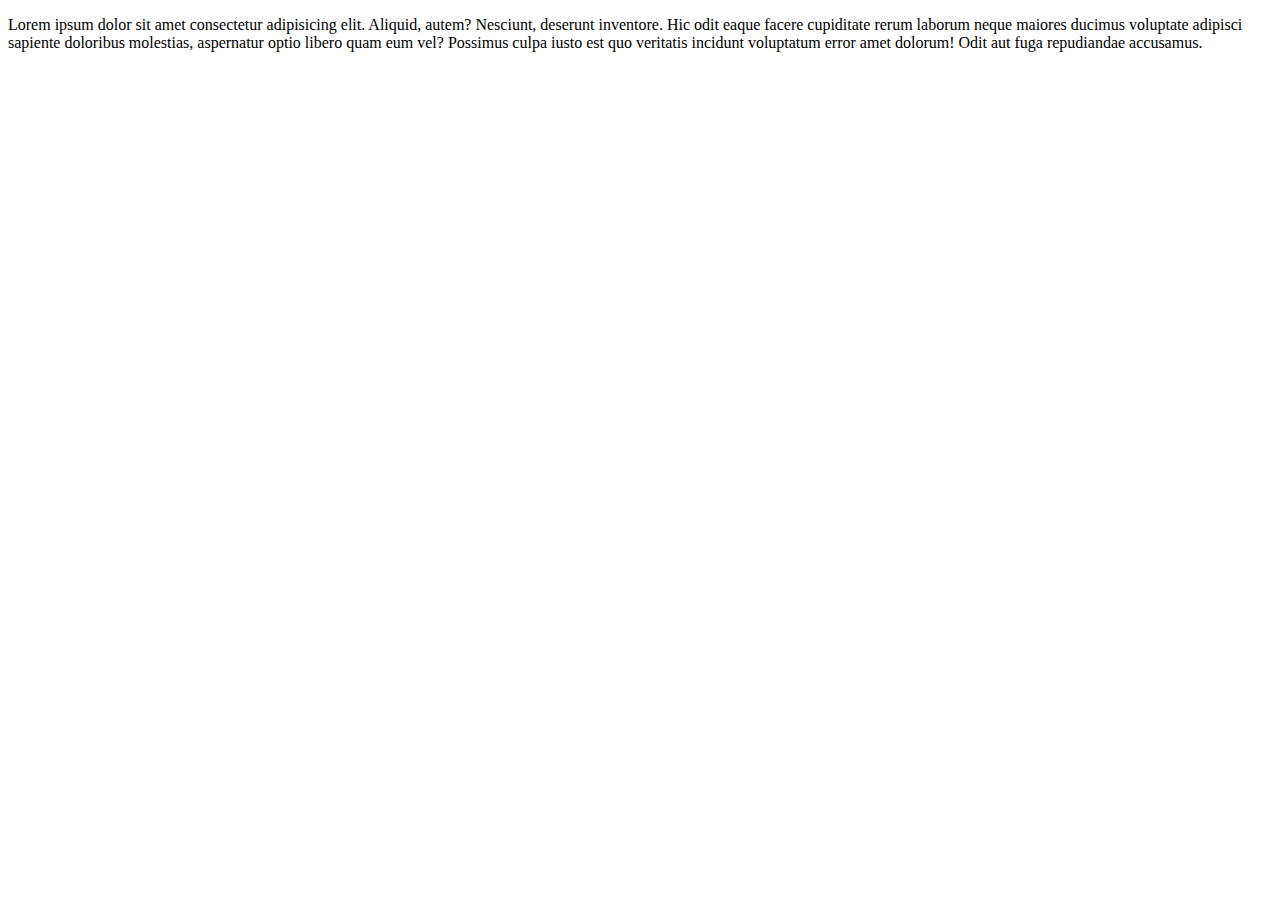
==== about.html @ a1c155e4 "finished the enter page for now'" ====
<!DOCTYPE html>
<html>
    <head>
        <meta charset="utf-8">
        <meta http-equiv="X-UA-Compatible" content="IE=edge">
        <title></title>
        <meta name="description" content="">
        <meta name="viewport" content="width=device-width, initial-scale=1">
        <link rel="stylesheet" href="">
    </head>
    <body>
        <div class="about-container">
            <p>Lorem ipsum dolor sit amet consectetur adipisicing elit. Aliquid, autem? Nesciunt, deserunt inventore. Hic odit eaque facere cupiditate rerum laborum neque maiores ducimus voluptate adipisci sapiente doloribus molestias, aspernatur optio libero quam eum vel? Possimus culpa iusto est quo veritatis incidunt voluptatum error amet dolorum! Odit aut fuga repudiandae accusamus.</p>
        </div>

        <script src="./scripts/script_about.js" async defer></script>
    </body>
</html>
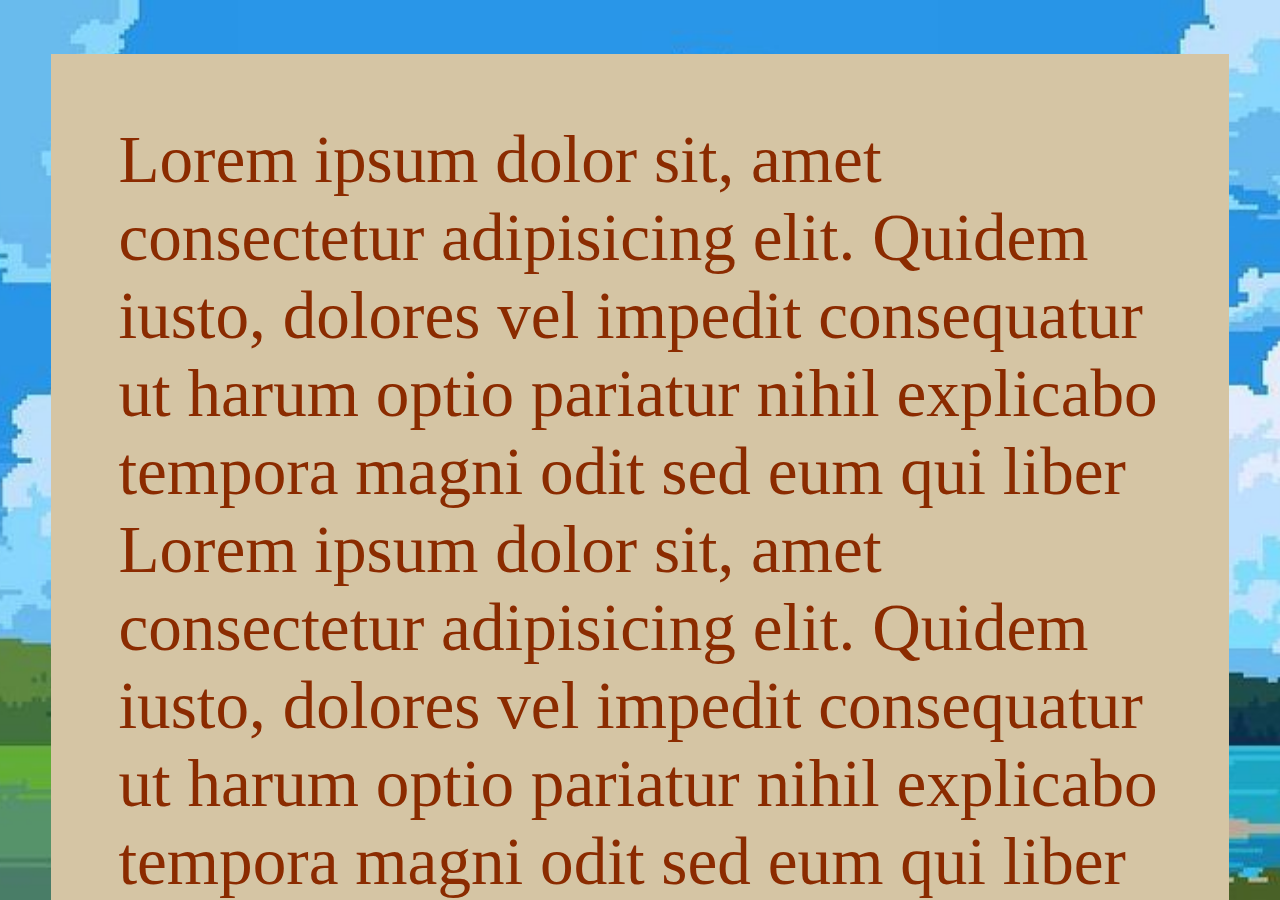
==== commit 81d8bbdd: "some progress on our about page" ====
--- a/about.html
+++ b/about.html
@@ -3,14 +3,23 @@
     <head>
         <meta charset="utf-8">
         <meta http-equiv="X-UA-Compatible" content="IE=edge">
-        <title></title>
+        <title>will's website</title>
         <meta name="description" content="">
         <meta name="viewport" content="width=device-width, initial-scale=1">
-        <link rel="stylesheet" href="">
+        <link rel="stylesheet" href="styles.css">
+        <link rel="icon" type="image/x-icon" href="./images/favicon.ico">
+
     </head>
     <body>
         <div class="about-container">
-            <p>Lorem ipsum dolor sit amet consectetur adipisicing elit. Aliquid, autem? Nesciunt, deserunt inventore. Hic odit eaque facere cupiditate rerum laborum neque maiores ducimus voluptate adipisci sapiente doloribus molestias, aspernatur optio libero quam eum vel? Possimus culpa iusto est quo veritatis incidunt voluptatum error amet dolorum! Odit aut fuga repudiandae accusamus.</p>
+            <div class="main-content">
+                <p>
+                    Lorem ipsum dolor sit, amet consectetur adipisicing elit. Quidem iusto, dolores vel impedit consequatur ut harum optio pariatur nihil explicabo tempora magni odit sed eum qui liber
+                </p>
+                <p>
+                    Lorem ipsum dolor sit, amet consectetur adipisicing elit. Quidem iusto, dolores vel impedit consequatur ut harum optio pariatur nihil explicabo tempora magni odit sed eum qui liber
+                </p>
+            </div>
         </div>
 
         <script src="./scripts/script_about.js" async defer></script>
--- a/styles.css
+++ b/styles.css
@@ -0,0 +1,163 @@
+/* ------ begin boilerplate ------ */
+
+* {
+    margin: 0;
+    padding: 0;
+    box-sizing: border-box;
+    border: none;
+  }
+  
+  html, body {
+    /* font-size: 62.5%; (62.5/100) * 16px = 10px */
+    font-size: clamp(1rem, 2vw + 1rem, 3rem);
+    -webkit-text-size-adjust: none; /* for iOS Safari */
+    text-size-adjust: none; /* for other mobile browsers */
+    margin: 0;
+    display: flex;
+    flex-direction: column;
+    min-height: 100vh;
+  }
+  body {
+    background-color: #D1D1D1;
+  }
+  
+  p {
+    font-family: 'Times New Roman', Times, serif, 'Times New Roman', Times, serif;
+  }
+  
+  @media (prefers-reduced-motion: no-preference) {
+    html {
+          scroll-behavior: smooth;
+    }
+  }
+  
+  img {
+    display: block;
+    width: 100%;
+  }
+  
+  a {
+    text-decoration: none;
+  }
+  
+  menu:not(article menu),
+  ol:not(article ol),
+  ul:not(article ul) {
+    list-style: none;
+  }
+  
+  menu,
+  ol,
+  ul {
+    padding-left: 0;
+  }
+  
+  article ol,
+  article ul {
+    list-style-position: inside;
+  }
+  
+  button,
+  select,
+  [type=radio],
+  [type=submit],
+  [type=checkbox] {
+    cursor: pointer;
+  }
+  
+  body {
+    overflow: scroll;
+  }
+  
+  /* ------ end boilerplate ------- */
+
+  /* ------ begin enter page ------ */
+
+  :root {
+    --wilpur-orange: #F17500;
+    --wilpur-brown: #8B2B00;
+    --wilpur-tan: #FFBC46;
+    --wilpur-tone: #E69868;
+    --wilpur-green: #618A49;
+    --scroll-dark: #AD9978;
+    --scroll-light: #D5C5A4;
+}
+  
+.main-intro {
+    background-image: url("./images/wilpur1_hs.png");
+    background-repeat: no-repeat;
+    background-attachment: fixed;
+    background-position: center;
+    background-size: cover;
+    height: 100vh;
+    display: flex;
+    flex-direction: column;
+}
+
+.enter-container {
+    display: flex;
+    justify-content: space-around;
+    margin-top: 20vh;
+}
+
+.icon-door {
+    opacity: 0;
+    transition: opacity 1s ease-in-out; 
+}
+
+.enter-container-block, .enter-container-block-door > p {
+    color: white;
+    text-shadow: 0px 4px 4px rgba(0, 0, 0, 0.25);
+    -webkit-text-stroke-width: .02em;
+    -webkit-text-stroke-color: var(--wilpur-orange);
+}
+
+.enter-container-block:hover p {
+    color: var(--wilpur-tan);
+    cursor: pointer;
+}
+
+.enter-container-block-door:hover p {
+    color: var(--wilpur-tan);
+    cursor: pointer;
+}
+
+.enter-container-block-door:hover .icon-door {
+    opacity: 1;
+}
+
+.icon-door {
+    width: 2em;
+    height: 2em;
+    background-image: url("./images/door.svg");
+    background-repeat: no-repeat;
+    background-size: 100%;
+    background-position: center;
+}
+
+/* ------ end enter page ------ */
+
+/* ------ begin about page ------ */
+
+.about-container {
+    background-image: url("./images/clouds_background.jpeg");
+    background-repeat: no-repeat;
+    background-position: center;
+    background-size: cover;
+    background-attachment: fixed;
+    height: 100vh;
+    display: flex;
+    flex-direction: column;
+    overflow: auto;
+}
+
+.main-content {
+    margin: 6vh 4vw 6vh 4vw;
+    padding: 1em;
+    background-color: var(--scroll-light);
+    color: var(--wilpur-brown);
+}
+
+
+
+/* ------ end about page ------ */
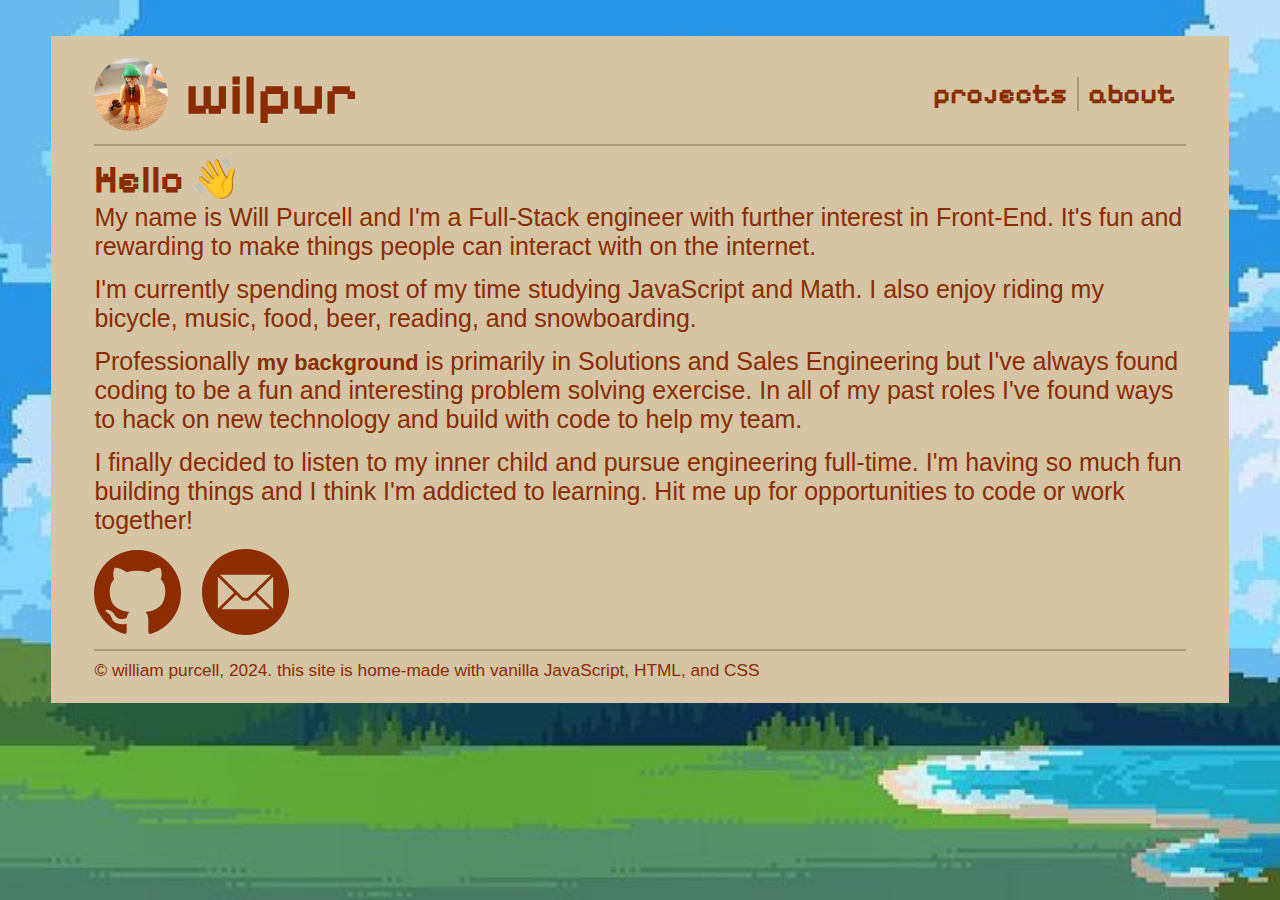
==== commit 0269f9d4: "got our about page going, still some work to do" ====
--- a/about.html
+++ b/about.html
@@ -8,17 +8,39 @@
         <meta name="viewport" content="width=device-width, initial-scale=1">
         <link rel="stylesheet" href="styles.css">
         <link rel="icon" type="image/x-icon" href="./images/favicon.ico">
-
     </head>
     <body>
-        <div class="about-container">
-            <div class="main-content">
-                <p>
-                    Lorem ipsum dolor sit, amet consectetur adipisicing elit. Quidem iusto, dolores vel impedit consequatur ut harum optio pariatur nihil explicabo tempora magni odit sed eum qui liber
-                </p>
-                <p>
-                    Lorem ipsum dolor sit, amet consectetur adipisicing elit. Quidem iusto, dolores vel impedit consequatur ut harum optio pariatur nihil explicabo tempora magni odit sed eum qui liber
-                </p>
+        <div class="main-container">
+            <div class="main-content-container">
+                <div class="main-header">
+                    <div class="header-left">
+                        <img src="images/wilpur.jpg">
+                        <h2>wilpur</h2>
+                    </div>
+                    <div class="header-right">
+                        <h3><a href="projects.html" class="nav-link">projects</a></h3>
+                        <h3><a href="about.html" class="nav-link">about</a></h3>
+                    </div>
+                </div>
+                <div class="main-main">
+                    <div class="about-topic">
+                        <h2>Hello 👋</h2>
+                        <p>My name is Will Purcell and I'm a Full-Stack engineer with further interest in Front-End.  It's fun and rewarding to make things people can interact with on the internet.</p>
+                        <p>I'm currently spending most of my time studying JavaScript and Math. I also enjoy riding my bicycle, music, food, beer, reading, and snowboarding.</p>
+                        <p>Professionally <a href="./hosted/william_purcell_resume.pdf">my background</a> is primarily in Solutions and Sales Engineering but I've always found coding to be a fun and interesting problem solving exercise.  In all of my past roles I've found ways to hack on new technology and build with code to help my team.</p>  
+                        <p>I finally decided to listen to my inner child and pursue engineering full-time. I'm having so much fun building things and I think I'm addicted to learning. Hit me up for opportunities to code or work together!</p>
+                        <div class="about-contact">
+                            <img src="./images/github-logo.svg" class="contact-link" id="github-link"/>
+                            <div>
+                                <img src="./images/email.svg" class="contact-link" id="email-link"/>
+                                <!-- <div class="email-popup"><p>email copied to clipboard!</p></div> -->
+                            </div>
+                        </div>
+                    </div>
+                </div>
+                <div class="main-footer">
+                    <p>&#169 william purcell, 2024. this site is home-made with vanilla JavaScript, HTML, and CSS</p>
+                </div>
             </div>
         </div>
 
--- a/styles.css
+++ b/styles.css
@@ -8,8 +8,7 @@
   }
   
   html, body {
-    /* font-size: 62.5%; (62.5/100) * 16px = 10px */
-    font-size: clamp(1rem, 2vw + 1rem, 3rem);
+    font-size: clamp(1rem, 2.2vw + 1rem, 2.7rem);
     -webkit-text-size-adjust: none; /* for iOS Safari */
     text-size-adjust: none; /* for other mobile browsers */
     margin: 0;
@@ -22,7 +21,10 @@
   }
   
   p {
-    font-family: 'Times New Roman', Times, serif, 'Times New Roman', Times, serif;
+    /* font-family: 'Times New Roman', Times, serif, 'Times New Roman', Times, serif; */
+    font-family: "Gill Sans", sans-serif;
+    font-size: 0.35em;
+    position: relative;
   }
   
   @media (prefers-reduced-motion: no-preference) {
@@ -38,18 +40,15 @@
   
   a {
     text-decoration: none;
-  }
-  
-  menu:not(article menu),
-  ol:not(article ol),
-  ul:not(article ul) {
-    list-style: none;
+    z-index: 1;
   }
   
   menu,
   ol,
   ul {
-    padding-left: 0;
+    list-style-type: none;
+    margin: 0;
+    padding: 0;
   }
   
   article ol,
@@ -71,9 +70,7 @@
   
   /* ------ end boilerplate ------- */
 
-  /* ------ begin enter page ------ */
-
-  :root {
+:root {
     --wilpur-orange: #F17500;
     --wilpur-brown: #8B2B00;
     --wilpur-tan: #FFBC46;
@@ -82,6 +79,69 @@
     --scroll-dark: #AD9978;
     --scroll-light: #D5C5A4;
 }
+
+@font-face {
+    font-family: Pixelfy;
+    src: url('./assets/PixelifySans-VariableFont_wght.ttf');
+}
+
+h1, h2, h3 {
+    font-family: Pixelfy;
+}
+
+h1 {
+    font-size: 1.2;
+}
+
+h2 {
+    font-size: .8em;
+}
+
+h3 {
+    font-size: 0.4em;
+}
+
+a {
+    text-decoration: none;
+    font-weight: bold;
+    color: var(--wilpur-brown);
+    position: relative;
+    display: inline-block;
+}
+
+a::after {
+    content: '';
+    position: absolute;
+    width: 100%;
+    height: .2rem;
+    background-color: var(--wilpur-tan);
+    bottom: 0;
+    left: 0;
+    transform: scaleX(0);
+    transform-origin: bottom right;
+    transition: transform 0.1s ease-out;
+    z-index: -1;
+}
+
+a:active {
+    color: var(--wilpur-green)
+}
+
+a:hover::after {
+    transform: scaleX(1);
+    transform-origin: bottom left;
+}
+
+.italics {
+    font-style: italic;
+}
+
+.italics > a {
+    font-style: italic;
+    font-weight: normal;
+}
+
+  /* ------ begin enter page ------ */
   
 .main-intro {
     background-image: url("./images/wilpur1_hs.png");
@@ -105,11 +165,12 @@
     transition: opacity 1s ease-in-out; 
 }
 
-.enter-container-block, .enter-container-block-door > p {
+.enter-container-block > p, .enter-container-block-door > p {
     color: white;
     text-shadow: 0px 4px 4px rgba(0, 0, 0, 0.25);
     -webkit-text-stroke-width: .02em;
     -webkit-text-stroke-color: var(--wilpur-orange);
+    font-size: 1em;
 }
 
 .enter-container-block:hover p {
@@ -137,27 +198,274 @@
 
 /* ------ end enter page ------ */
 
-/* ------ begin about page ------ */
-
-.about-container {
+/* ------ begin projects page ------ */
+
+.main-container {
     background-image: url("./images/clouds_background.jpeg");
     background-repeat: no-repeat;
     background-position: center;
     background-size: cover;
     background-attachment: fixed;
-    height: 100vh;
-    display: flex;
-    flex-direction: column;
-    overflow: auto;
-}
-
-.main-content {
-    margin: 6vh 4vw 6vh 4vw;
-    padding: 1em;
+    min-height: 100vh;
+}
+
+.main-content-container {
+    margin: 4vh 4vw;
+    padding: 0.5rem 1rem;
     background-color: var(--scroll-light);
     color: var(--wilpur-brown);
-}
-
-
-
-/* ------ end about page ------ */
+    overflow: auto;
+    display: flex;
+    flex-direction: column;
+}
+
+.main-main > p {
+    margin-bottom: .32rem
+}
+
+.main-header {
+    display: flex;
+    justify-content: space-between;
+    align-items: center;
+    border-bottom: 2px solid var(--scroll-dark);
+    padding-bottom: 0.3rem;
+}
+
+.header-left {
+    display: flex;
+    align-items: center;
+}
+
+.header-left h2 {
+    margin-left: .4rem
+}
+
+.header-right {
+    display: flex;
+}
+
+.nav-link.active {
+    color: var(--wilpur-green)
+}
+
+.header-right h3 {
+    border-right: 2px solid var(--scroll-dark);
+    padding-right: .22rem;
+    margin-right: .22rem
+}
+
+.header-right h3:last-child {
+    border-right: none;
+    margin-left: none;
+    margin-right: 0;
+}
+
+
+.header-left img {
+    height: 1.7rem;
+    width: 1.7rem;
+    border-radius: 50px;
+}
+
+.main-main {
+    margin-top: .24rem;
+}
+
+.main-main a {
+    font-size: .87em;
+}
+
+.topic-container {
+    margin-top: .22rem;
+    margin-bottom: .22rem;
+    padding-bottom: .22rem;
+    border-bottom: 2px solid var(--scroll-dark);
+    width: fit-content;
+}
+
+.topics .topic-container:last-child {
+    border-bottom: none
+}
+
+.topic-top {
+    display: flex;
+    align-items: center;
+    cursor: pointer;
+}
+
+.topic-top h2 {
+    font-size: .55em;
+    margin-right: .4rem;
+}
+
+.topic-selector {
+    height: 1rem;
+    width: 1rem;
+    background-image: url('./images/torch_unlit.png');
+    background-repeat: no-repeat;
+    background-size: 100%;
+    background-position: center;
+}
+
+.topic-items {
+    overflow: hidden;
+    max-height: 0px;
+    max-width: 30vw;
+    opacity: 0;
+    transition: max-height 0.5s ease-out, max-width 0.5s ease-out;
+}
+
+.topic-items.show {
+    max-height: 100vh;
+    max-width: 100%;
+    opacity: 1;
+    transition: max-height 0.5s ease-in, opacity 0.5s ease-in;
+}
+
+.project-info-container {
+    display: flex;
+    justify-content: center;
+    padding-bottom: .22rem;
+}
+
+.project-info-container > * {
+    margin-top: .22rem;
+    margin-bottom: .22rem;
+}
+
+.project-info-left {
+    flex: 6;
+    padding-right: .22rem;
+    border-right: 2px solid var(--scroll-dark)
+}
+
+.project-info-left p {
+    font-size: 0.27em;
+}
+
+.project-info-left > * {
+    margin-top: .17rem;
+}
+
+.project-image {
+    width: 7rem;
+    color: var(--wilpur-brown);
+    border: 2px solid var(--wilpur-brown);
+    border-radius: 7px;
+}
+
+.project-header {
+    display: flex;
+    align-items: center;
+    justify-content: flex-start;
+}
+
+.project-header:hover {
+    cursor: pointer;
+}
+
+.project-header:hover h3 {
+    color: var(--wilpur-orange);
+}
+
+.project-header:hover .project-link {
+    filter: invert(70%) sepia(62%) saturate(6985%) hue-rotate(8deg) brightness(102%) contrast(101%);
+}
+
+.project-link {
+    margin-left: .07em;
+    width: .4rem;
+    filter: invert(12%) sepia(85%) saturate(4633%) hue-rotate(35deg) brightness(100%) contrast(102%);
+}
+
+.project-info-right {
+    flex: 4;
+    margin-left: .27rem;
+    padding-left: .22rem;
+}
+
+.project-info-right p {
+    font-size: 0.27em;
+}
+
+.list-styled {
+    padding-left: .22rem;
+}
+
+.list-styled li {
+    margin-top: .32rem;
+    margin-bottom: .32rem
+}
+
+.main-footer {
+    padding-top: 0.22rem;
+    border-top: 2px solid var(--scroll-dark)
+}
+
+.main-footer p {
+    font-size: .4rem;
+}
+
+/* ------ end home page ------ */
+
+/* ----- begin about page ----- */
+
+/* stole this from our projects page */
+.about-topic {
+    display: flex;
+    flex-direction: column;
+}
+
+.about-topic h2 {
+    font-size: .55em;
+    margin-right: .4rem;
+}
+
+.about-topic > p {
+    margin-bottom: .32rem
+}
+
+.about-contact {
+    display: flex;
+    align-items: center;
+}
+
+.about-contact > * {
+    margin-right: .3em;
+    margin-bottom: .32rem;
+}
+
+.contact-link {
+    width: 2rem;
+    cursor: pointer;
+    filter: invert(12%) sepia(85%) saturate(4633%) hue-rotate(35deg) brightness(100%) contrast(102%);
+}
+
+.contact-link:hover {
+    filter: invert(70%) sepia(62%) saturate(6985%) hue-rotate(8deg) brightness(102%) contrast(101%);
+}
+
+.email-container {
+    position: relative;
+}
+
+.email-popup {
+    position: absolute;
+    top: 10%;
+    left: 50%;
+    transform: translateX(-50%);
+    background-color: #333;
+    color: #fff;
+    padding: 10px 20px;
+    border-radius: 20px;
+    opacity: 0;
+    transition: opacity 0.5s ease-in-out;
+}
+
+.email-popup.show {
+    opacity: 1;
+}
+
+.email-popup.hidden {
+    display: hidden;
+}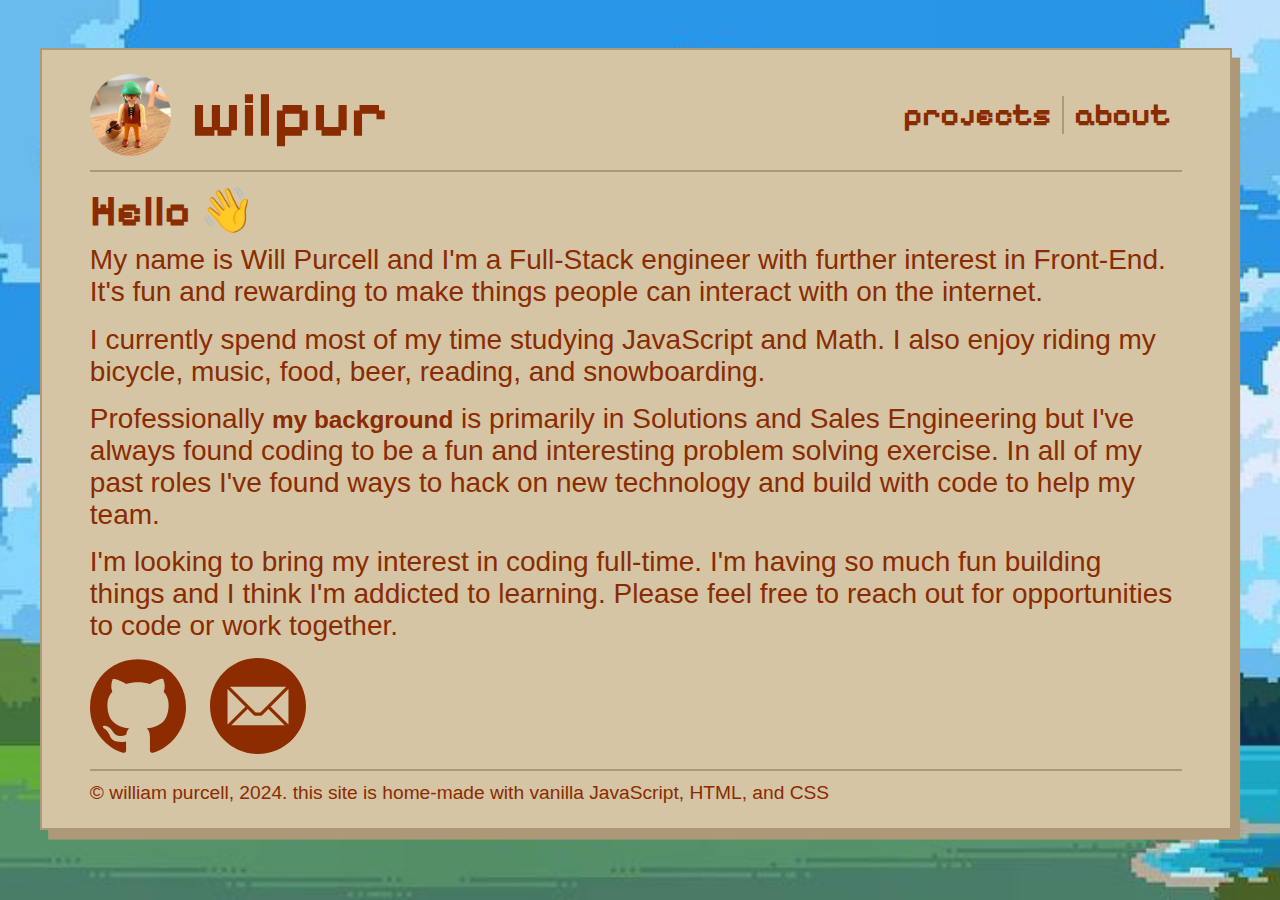
==== commit 2a2a030c: "v1 I think is done for now, onto other work I reckon" ====
--- a/about.html
+++ b/about.html
@@ -26,14 +26,14 @@
                     <div class="about-topic">
                         <h2>Hello 👋</h2>
                         <p>My name is Will Purcell and I'm a Full-Stack engineer with further interest in Front-End.  It's fun and rewarding to make things people can interact with on the internet.</p>
-                        <p>I'm currently spending most of my time studying JavaScript and Math. I also enjoy riding my bicycle, music, food, beer, reading, and snowboarding.</p>
+                        <p>I currently spend most of my time studying JavaScript and Math. I also enjoy riding my bicycle, music, food, beer, reading, and snowboarding.</p>
                         <p>Professionally <a href="./hosted/william_purcell_resume.pdf">my background</a> is primarily in Solutions and Sales Engineering but I've always found coding to be a fun and interesting problem solving exercise.  In all of my past roles I've found ways to hack on new technology and build with code to help my team.</p>  
-                        <p>I finally decided to listen to my inner child and pursue engineering full-time. I'm having so much fun building things and I think I'm addicted to learning. Hit me up for opportunities to code or work together!</p>
+                        <p>I'm looking to bring my interest in coding full-time. I'm having so much fun building things and I think I'm addicted to learning. Please feel free to reach out for opportunities to code or work together.</p>
                         <div class="about-contact">
                             <img src="./images/github-logo.svg" class="contact-link" id="github-link"/>
                             <div>
                                 <img src="./images/email.svg" class="contact-link" id="email-link"/>
-                                <!-- <div class="email-popup"><p>email copied to clipboard!</p></div> -->
+                                <div class="email-popup hidden"><p>email copied to clipboard!</p></div>
                             </div>
                         </div>
                     </div>
--- a/styles.css
+++ b/styles.css
@@ -8,7 +8,7 @@
   }
   
   html, body {
-    font-size: clamp(1rem, 2.2vw + 1rem, 2.7rem);
+    font-size: clamp(1rem, 2.5vw + 1rem, 3rem);
     -webkit-text-size-adjust: none; /* for iOS Safari */
     text-size-adjust: none; /* for other mobile browsers */
     margin: 0;
@@ -210,13 +210,15 @@
 }
 
 .main-content-container {
-    margin: 4vh 4vw;
+    margin: 1rem 1rem 1rem .83rem;
     padding: 0.5rem 1rem;
     background-color: var(--scroll-light);
     color: var(--wilpur-brown);
     overflow: auto;
     display: flex;
     flex-direction: column;
+    box-shadow: .17rem .2rem var(--scroll-dark);
+    border: 2px solid var(--scroll-dark)
 }
 
 .main-main > p {
@@ -425,12 +427,17 @@
     margin-bottom: .32rem
 }
 
+.about-topic h2 {
+    margin-bottom: .16rem
+}
+
 .about-contact {
     display: flex;
     align-items: center;
 }
 
 .about-contact > * {
+    position: relative;
     margin-right: .3em;
     margin-bottom: .32rem;
 }
@@ -451,11 +458,11 @@
 
 .email-popup {
     position: absolute;
-    top: 10%;
+    top: -150%;
     left: 50%;
     transform: translateX(-50%);
-    background-color: #333;
-    color: #fff;
+    background-color: var(--scroll-dark);
+    color: var(--wilpur-brown);
     padding: 10px 20px;
     border-radius: 20px;
     opacity: 0;
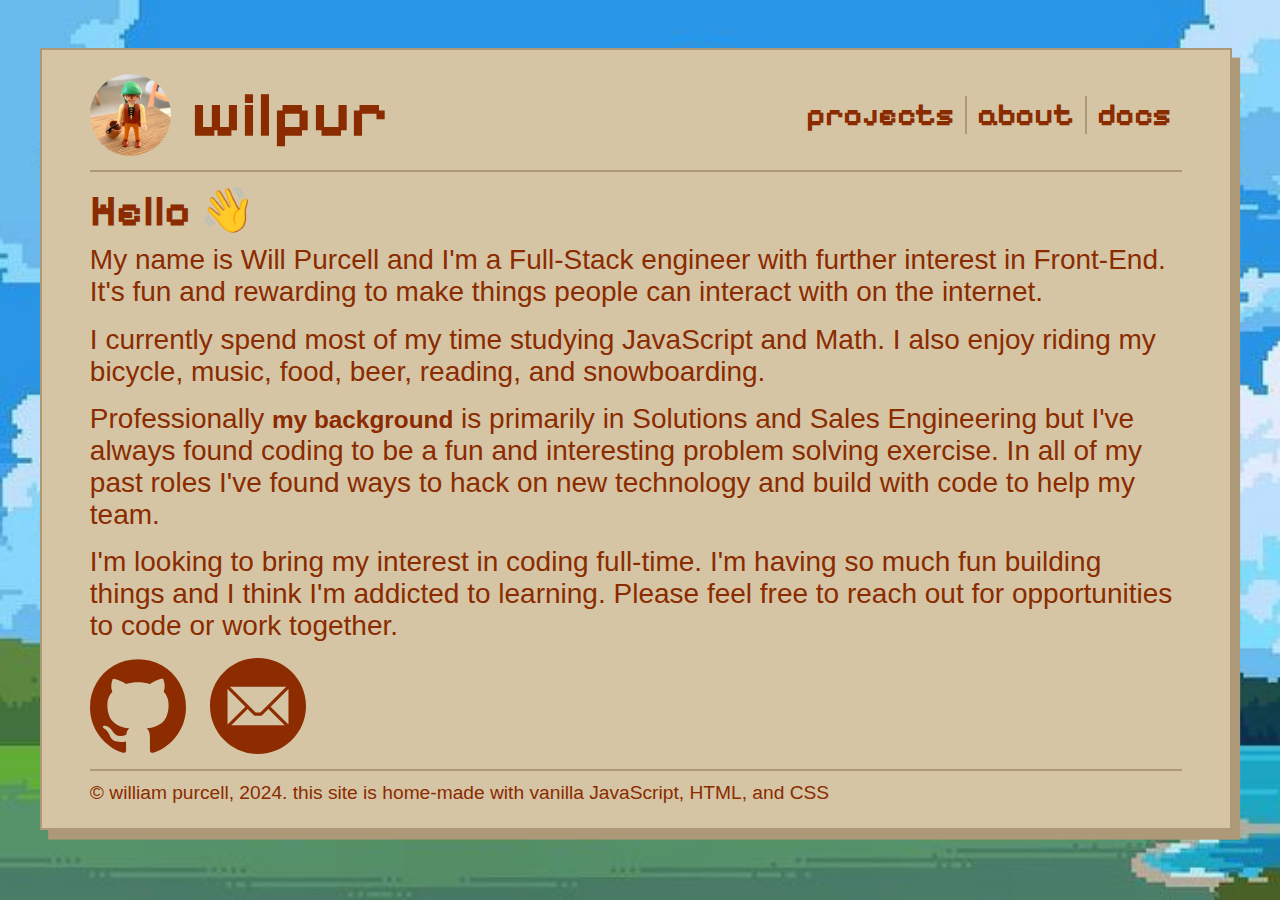
==== commit 96e70bf0: "added our docs link" ====
--- a/about.html
+++ b/about.html
@@ -19,7 +19,8 @@
                     </div>
                     <div class="header-right">
                         <h3><a href="projects.html" class="nav-link">projects</a></h3>
-                        <h3><a href="about.html" class="nav-link">about</a></h3>
+                        <h3><a href="" class="nav-link">about</a></h3>
+                        <h3><a href="https://docs.wilpur.me" class="nav-link">docs</a></h3>
                     </div>
                 </div>
                 <div class="main-main">
--- a/styles.css
+++ b/styles.css
@@ -238,6 +238,12 @@
     align-items: center;
 }
 
+.header-left img {
+    height: 1.7rem;
+    width: 1.7rem;
+    border-radius: 50px;
+}
+
 .header-left h2 {
     margin-left: .4rem
 }
@@ -256,17 +262,24 @@
     margin-right: .22rem
 }
 
+/* the only mobile adjustments we seem to need to make is to the header */
+@media only screen and (max-width: 768px) {
+    .header-left h2 {
+        font-size: 0.67em
+    }
+
+    h3 {
+        font-size: 0.37em;
+    }
+    .main-content-container {
+        padding: 0.4rem .6rem;
+    }
+}
+
 .header-right h3:last-child {
     border-right: none;
     margin-left: none;
     margin-right: 0;
-}
-
-
-.header-left img {
-    height: 1.7rem;
-    width: 1.7rem;
-    border-radius: 50px;
 }
 
 .main-main {
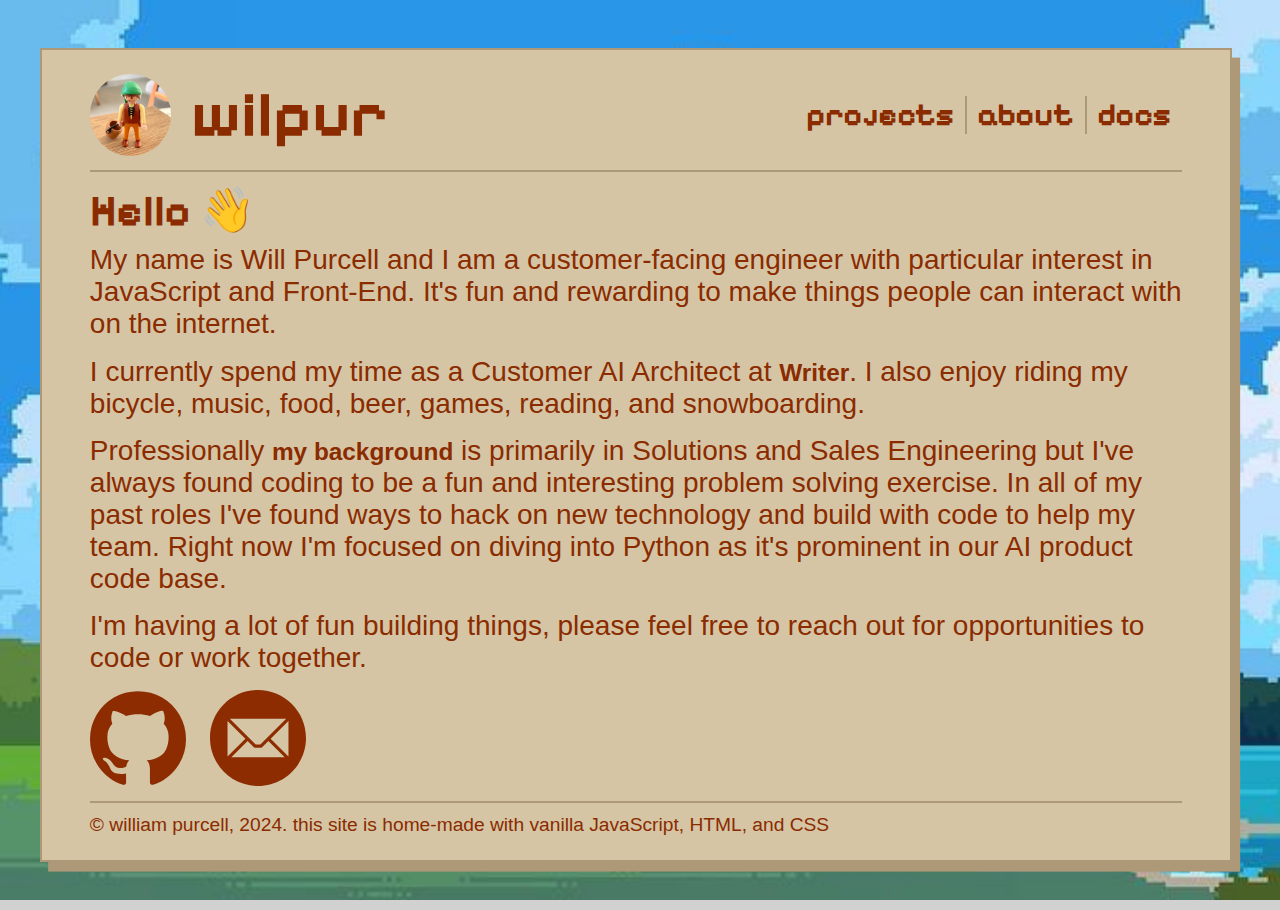
==== commit 160781c3: "updated about page, testing new repo" ====
--- a/about.html
+++ b/about.html
@@ -26,10 +26,10 @@
                 <div class="main-main">
                     <div class="about-topic">
                         <h2>Hello 👋</h2>
-                        <p>My name is Will Purcell and I'm a Full-Stack engineer with further interest in Front-End.  It's fun and rewarding to make things people can interact with on the internet.</p>
-                        <p>I currently spend most of my time studying JavaScript and Math. I also enjoy riding my bicycle, music, food, beer, reading, and snowboarding.</p>
-                        <p>Professionally <a href="./hosted/william_purcell_resume.pdf">my background</a> is primarily in Solutions and Sales Engineering but I've always found coding to be a fun and interesting problem solving exercise.  In all of my past roles I've found ways to hack on new technology and build with code to help my team.</p>  
-                        <p>I'm looking to bring my interest in coding full-time. I'm having so much fun building things and I think I'm addicted to learning. Please feel free to reach out for opportunities to code or work together.</p>
+                        <p>My name is Will Purcell and I am a customer-facing engineer with particular interest in JavaScript and Front-End. It's fun and rewarding to make things people can interact with on the internet.</p>
+                        <p>I currently spend my time as a Customer AI Architect at <a href="https://writer.com">Writer</a>. I also enjoy riding my bicycle, music, food, beer, games, reading, and snowboarding.</p>
+                        <p>Professionally <a href="./hosted/william_purcell_resume.pdf">my background</a> is primarily in Solutions and Sales Engineering but I've always found coding to be a fun and interesting problem solving exercise.  In all of my past roles I've found ways to hack on new technology and build with code to help my team. Right now I'm focused on diving into Python as it's prominent in our AI product code base.</p>  
+                        <p>I'm having a lot of fun building things, please feel free to reach out for opportunities to code or work together.</p>
                         <div class="about-contact">
                             <img src="./images/github-logo.svg" class="contact-link" id="github-link"/>
                             <div>
